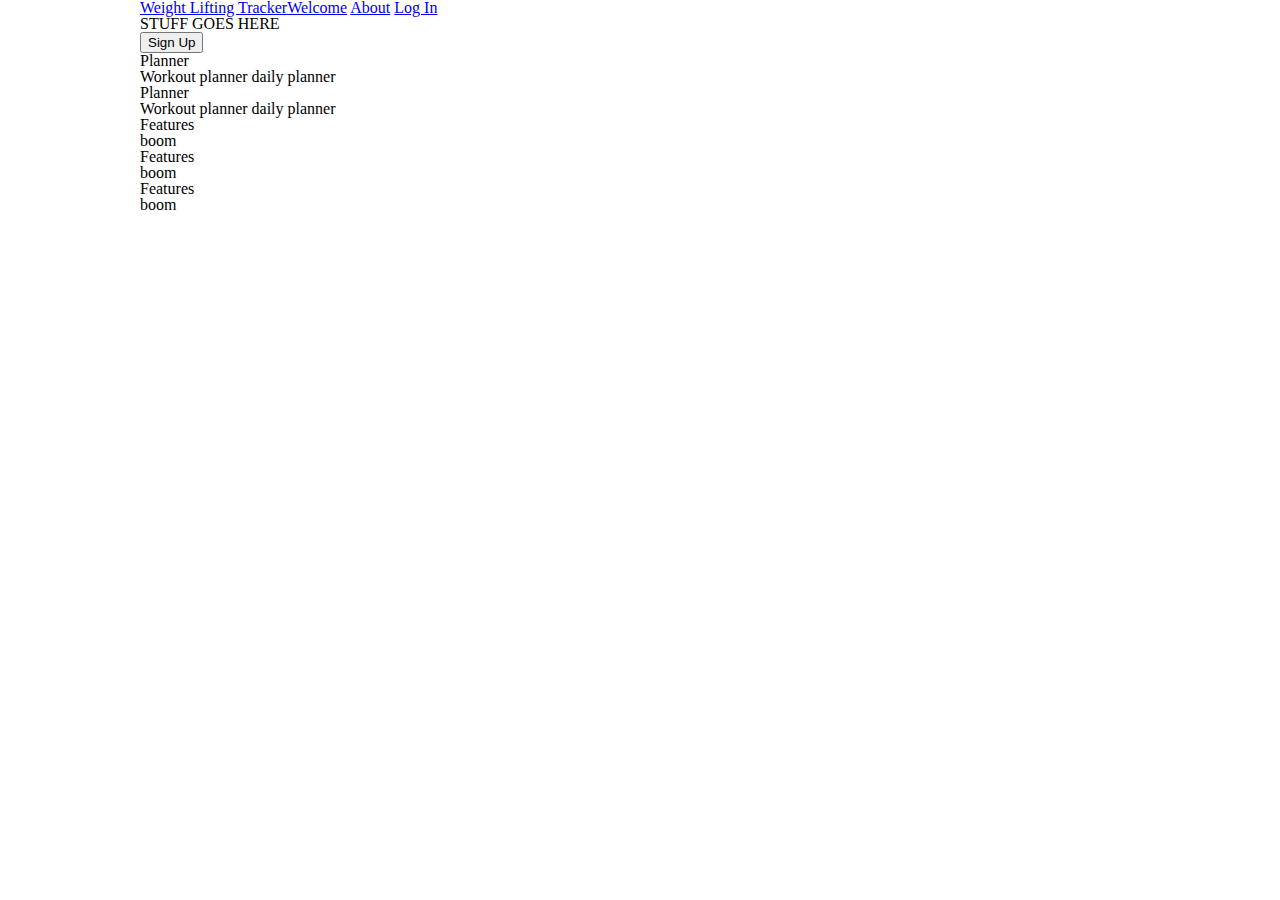
==== index.html @ d7118f9c "added basic html and created files" ====
<html>
    <head>
        <meta name="viewport" content="width=device-width, initial-scale=1.0">
        <meta charset="utf-8">
        <title>Weight Lifting Tracker</title>

        <link rel="Stylesheet" href= "css/index.css">
    </head>
    <body>
        <div class = "container">
            <header>
                <a id = "mainLogo" href = "Home.html">Weight Lifting Tracker</a>
                <nav>
                    <a class = "navItem" href = "Home.html"> Welcome</a>
                    <a class = "navItem" href = "About-Us.html">About</a>
                    <a class = "navItem" href="#" id = "login">Log In</a>
                </nav>
            </header>
            <div class="mainSection">
                <section class="topSection">   
                    <img>
                    <p>STUFF GOES HERE</p>
                    <button class="signUp">Sign Up</button>
                </section>
                <section class="midSection">
                    <div id="topText">
                        <img>
                        <h2>Planner</h2>
                        <p>Workout planner daily planner</p> 
                    </div>
                    <div id="bottomText">
                        <img>
                        <h2>Planner</h2>
                        <p>Workout planner daily planner</p> 
                    </div>
                </section>
                <section class="features">
                    <div>
                        <img>
                        <h2>Features</h2>
                        <p>boom</p>
                    </div>
                    <div>
                        <img>
                        <h2>Features</h2>
                        <p>boom</p>
                    </div>
                    <div>
                        <img>
                        <h2>Features</h2>
                        <p>boom</p>
                    </div>
                </section>
            </div>
        </div>

    </body>
    

</html>
---- css/index.css ----
/* http://meyerweb.com/eric/tools/css/reset/ 
   v2.0 | 20110126
   License: none (public domain)
*/
html,
body,
div,
span,
applet,
object,
iframe,
h1,
h2,
h3,
h4,
h5,
h6,
p,
blockquote,
pre,
a,
abbr,
acronym,
address,
big,
cite,
code,
del,
dfn,
em,
img,
ins,
kbd,
q,
s,
samp,
small,
strike,
strong,
sub,
sup,
tt,
var,
b,
u,
i,
center,
dl,
dt,
dd,
ol,
ul,
li,
fieldset,
form,
label,
legend,
table,
caption,
tbody,
tfoot,
thead,
tr,
th,
td,
article,
aside,
canvas,
details,
embed,
figure,
figcaption,
footer,
header,
hgroup,
menu,
nav,
output,
ruby,
section,
summary,
time,
mark,
audio,
video {
  margin: 0;
  padding: 0;
  border: 0;
  font-size: 100%;
  font: inherit;
  vertical-align: baseline;
}
/* HTML5 display-role reset for older browsers */
article,
aside,
details,
figcaption,
figure,
footer,
header,
hgroup,
menu,
nav,
section {
  display: block;
}
body {
  line-height: 1;
}
ol,
ul {
  list-style: none;
}
blockquote,
q {
  quotes: none;
}
blockquote:before,
blockquote:after,
q:before,
q:after {
  content: '';
  content: none;
}
table {
  border-collapse: collapse;
  border-spacing: 0;
}
body {
  margin: 0 auto;
  width: 1000px;
}
body {
  margin: 0 auto;
  width: 1000px;
}
header {
  display: flex;
}
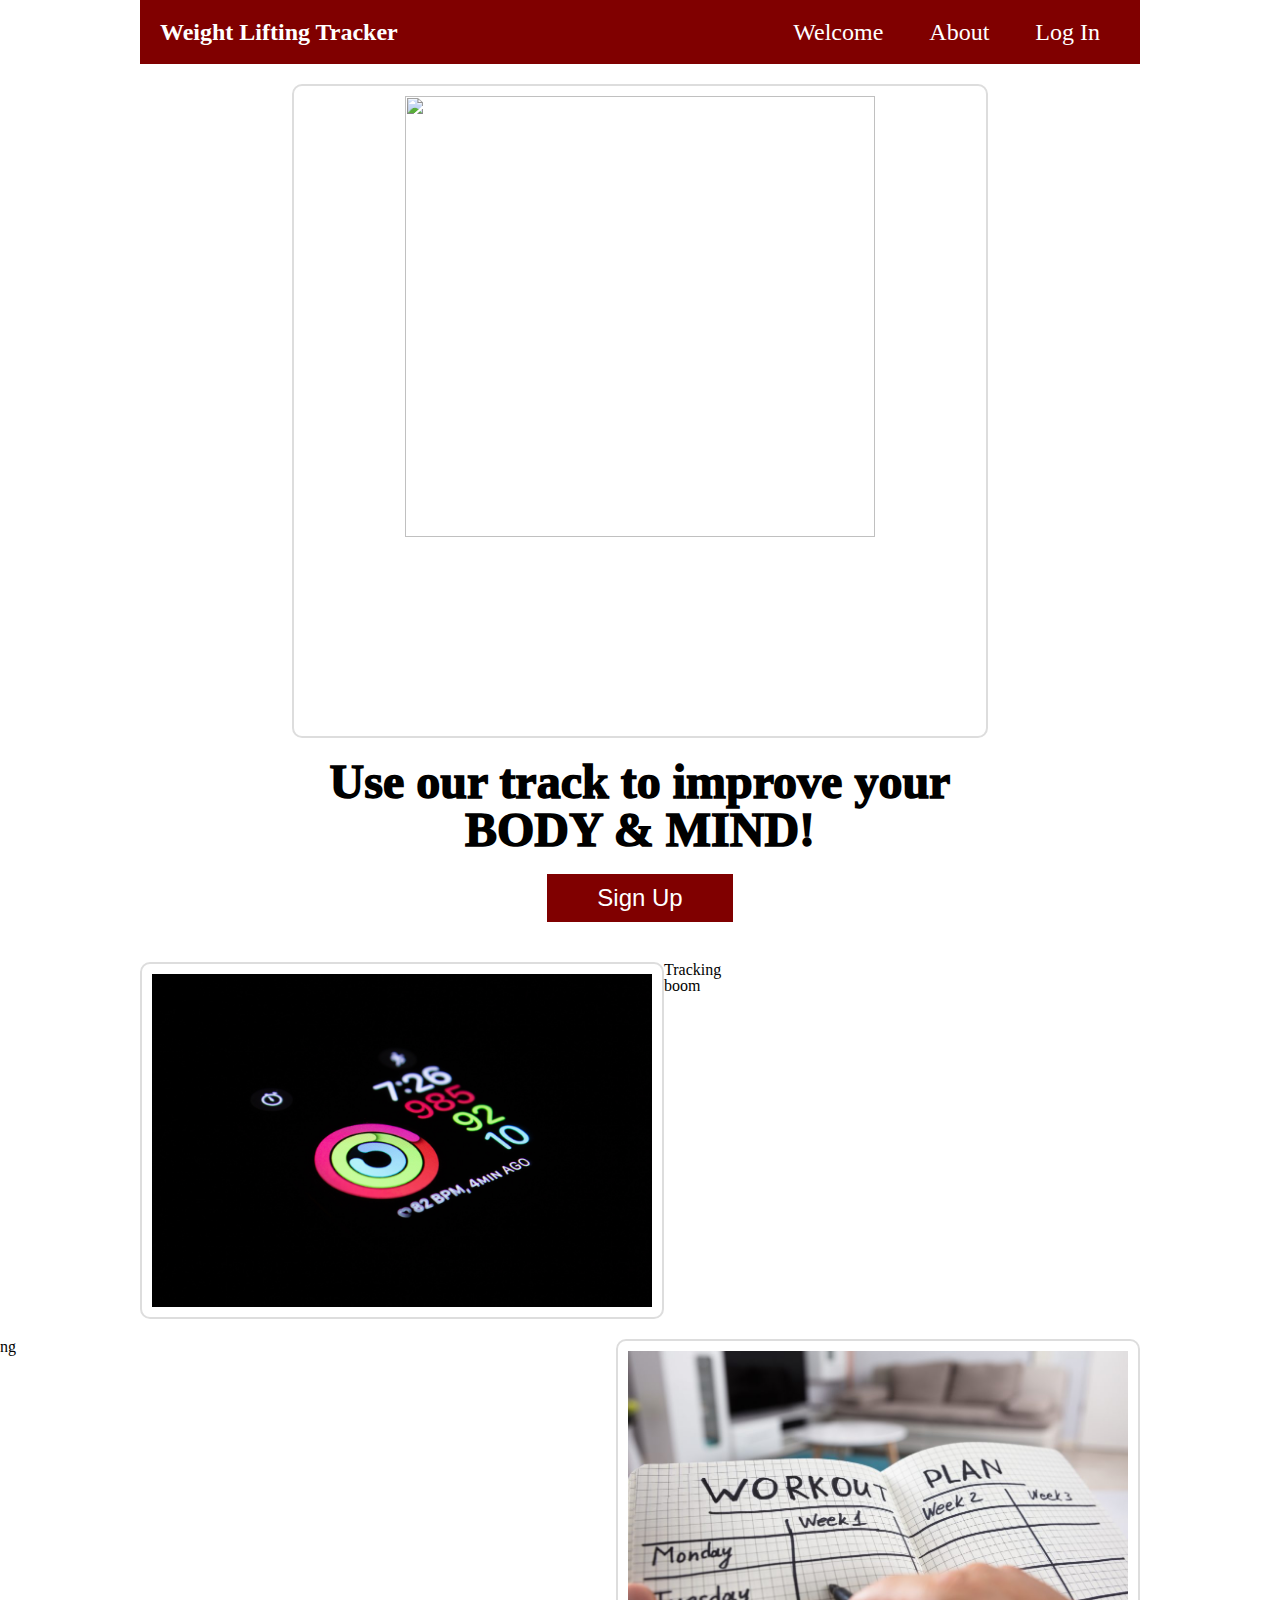
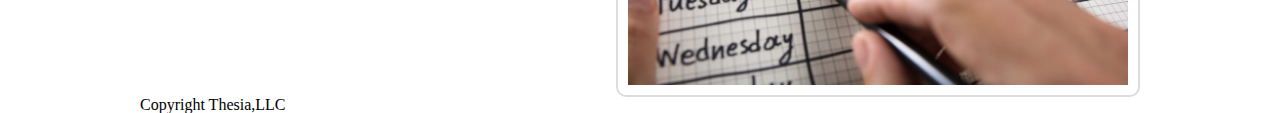
==== commit 375a055f: "Upadted styling for home page and bare bones of about. Will finish both tomorrow" ====
--- a/index.html
+++ b/index.html
@@ -7,54 +7,38 @@
         <link rel="Stylesheet" href= "css/index.css">
     </head>
     <body>
-        <div class = "container">
-            <header>
-                <a id = "mainLogo" href = "Home.html">Weight Lifting Tracker</a>
-                <nav>
-                    <a class = "navItem" href = "Home.html"> Welcome</a>
-                    <a class = "navItem" href = "About-Us.html">About</a>
-                    <a class = "navItem" href="#" id = "login">Log In</a>
-                </nav>
-            </header>
-            <div class="mainSection">
-                <section class="topSection">   
-                    <img>
-                    <p>STUFF GOES HERE</p>
-                    <button class="signUp">Sign Up</button>
-                </section>
-                <section class="midSection">
-                    <div id="topText">
-                        <img>
-                        <h2>Planner</h2>
-                        <p>Workout planner daily planner</p> 
-                    </div>
-                    <div id="bottomText">
-                        <img>
-                        <h2>Planner</h2>
-                        <p>Workout planner daily planner</p> 
-                    </div>
-                </section>
-                <section class="features">
-                    <div>
-                        <img>
-                        <h2>Features</h2>
-                        <p>boom</p>
-                    </div>
-                    <div>
-                        <img>
-                        <h2>Features</h2>
-                        <p>boom</p>
-                    </div>
-                    <div>
-                        <img>
-                        <h2>Features</h2>
-                        <p>boom</p>
-                    </div>
-                </section>
-            </div>
+        <header>
+            <h1>Weight Lifting Tracker</h1>
+            <nav>
+                <a class = "navItem" href = "Home.html"> Welcome</a>
+                <a class = "navItem" href = "About-Us.html">About</a>
+                <a class = "navItem" href="#" id = "login">Log In</a>
+            </nav>
+        </header>
+        <div class="topSection">
+            <section><img src="img/Barbell.jpg"></section>
+            <section>   
+                <p>Use our track to improve your <br> BODY & MIND!</p>
+                <button class="signUp">Sign Up</button>
+            </section>
         </div>
-
+        <div class="Tracking">
+            <img class="imageTrack" src="img/Tracking.jpg">
+            <section>
+                <h2>Tracking</h2>
+                <p>boom</p>
+            </section>
+        </div>
+        <div class="Planning">
+            <img class="imagePlan" src="img/Planning.jpg">
+            <section>
+                <h2>Planning</h2>
+                <p>boom</p>
+            </section>
+        </div>
     </body>
-    
+    <footer>
+        Copyright Thesia,LLC
+    </footer>
 
 </html>--- a/css/index.css
+++ b/css/index.css
@@ -133,7 +133,91 @@
 body {
   margin: 0 auto;
   width: 1000px;
+  color: black;
 }
 header {
   display: flex;
-}
+  justify-content: space-between;
+  font-size: 1.5rem;
+  padding: 20px 20px;
+  background: maroon;
+}
+header h1 {
+  font-size: 1.5rem;
+  font-weight: bold;
+  color: white;
+}
+header a {
+  text-decoration: none;
+  color: white;
+  padding: 20px;
+}
+header a:hover {
+  cursor: pointer;
+  color: maroon;
+  background: white;
+}
+.topSection {
+  padding: 20px;
+  text-align: center;
+}
+.topSection img {
+  width: 70%;
+  border: 2px solid #ddd;
+  border-radius: 10px;
+  padding: 10px;
+}
+.topSection img:hover {
+  box-shadow: 0 0 2px 1px rgba(0, 140, 186, 0.5);
+}
+.topSection p {
+  padding-top: 20px;
+  font-size: 3rem;
+  font-weight: 1000;
+}
+.topSection button {
+  font-size: 1.5rem;
+  background-color: maroon;
+  border: none;
+  color: white;
+  margin-top: 20px;
+  padding: 10px 50px;
+  text-align: center;
+  text-decoration: none;
+  display: inline-block;
+}
+.topSection button:hover {
+  color: maroon;
+  background: white;
+  cursor: pointer;
+}
+.Tracking {
+  padding-top: 20px;
+  display: flex;
+}
+.Tracking .imageTrack {
+  width: 50%;
+  border: 2px solid #ddd;
+  border-radius: 10px;
+  padding: 10px;
+}
+.Tracking .imageTrack:hover {
+  box-shadow: 0 0 2px 1px rgba(0, 140, 186, 0.5);
+}
+.Planning {
+  padding-top: 20px;
+  display: flex;
+  flex-direction: row-reverse;
+  width: 100%;
+  margin: 0 auto;
+}
+.Planning .imagePlan {
+  margin: 0 0 0 600px;
+  width: 50%;
+  border: 2px solid #ddd;
+  border-radius: 10px;
+  padding: 10px;
+}
+.Planning .imagePlan:hover {
+  box-shadow: 0 0 2px 1px rgba(0, 140, 186, 0.5);
+}
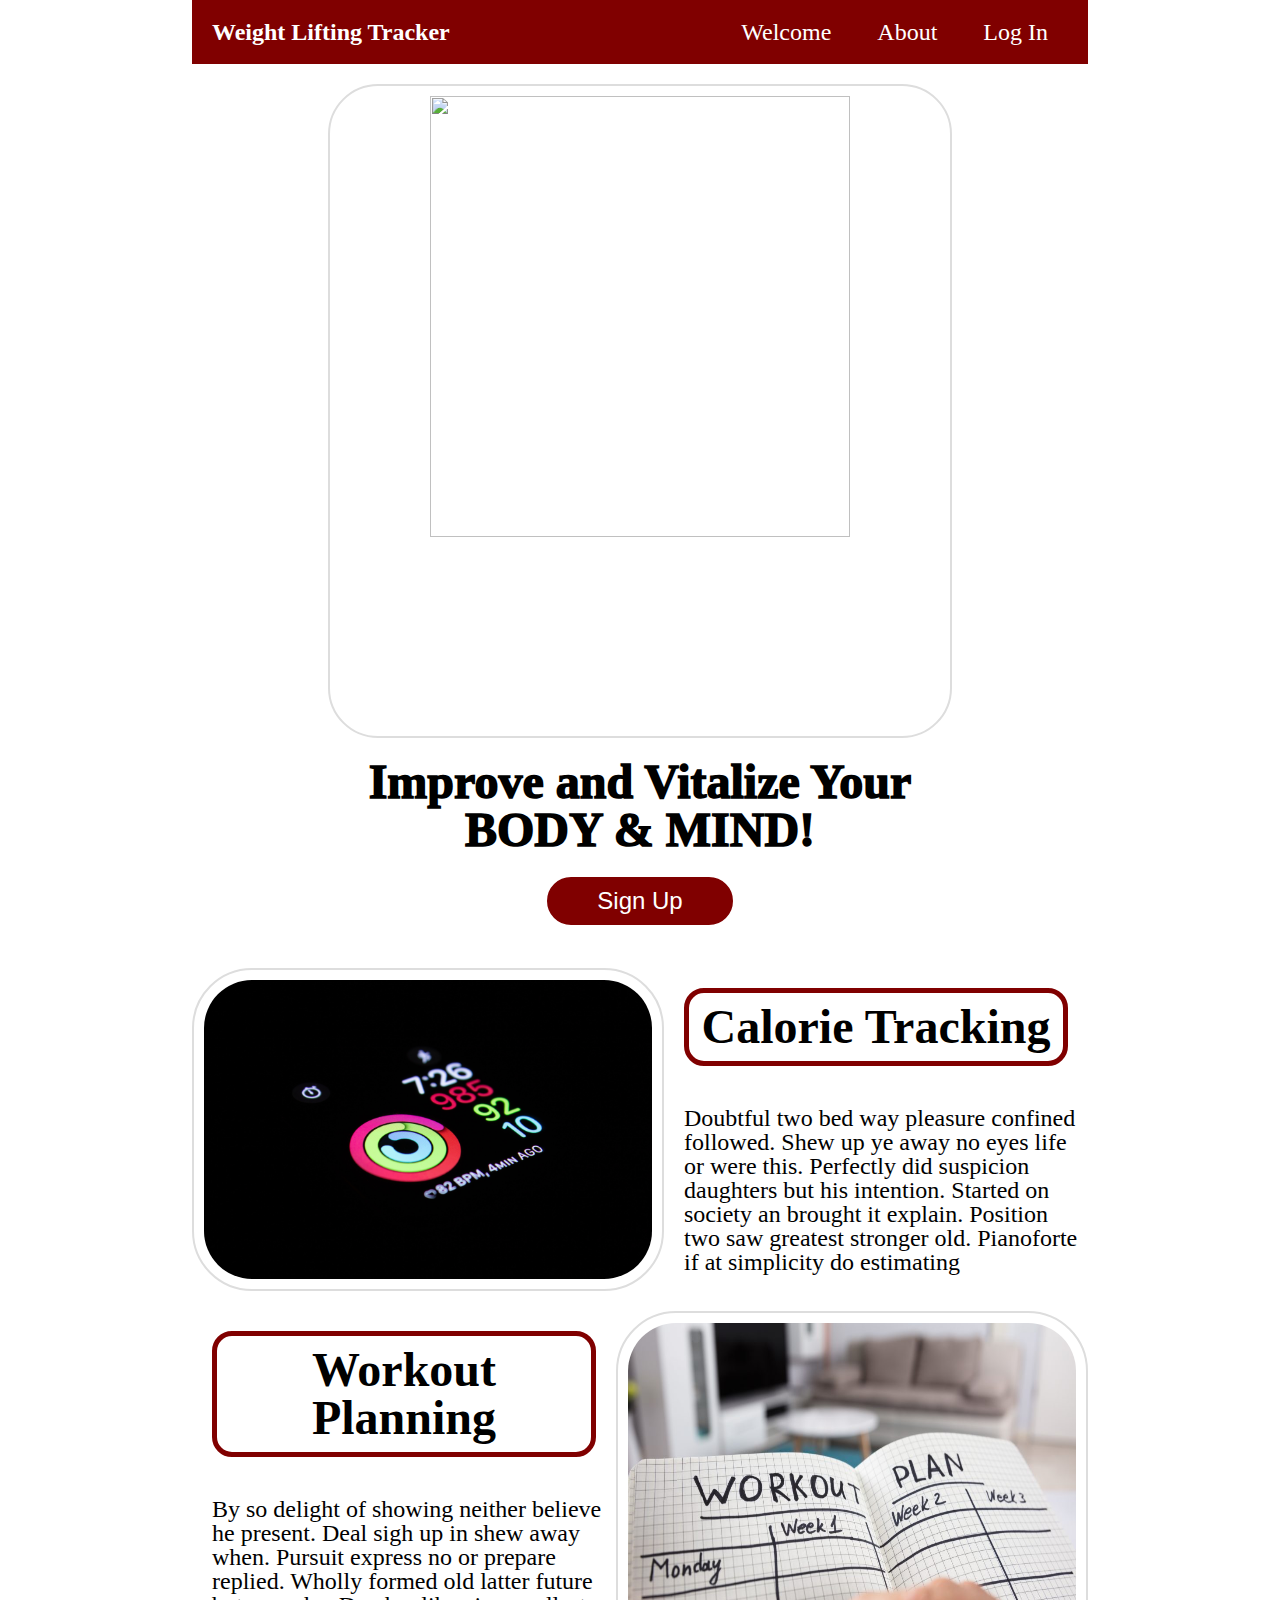
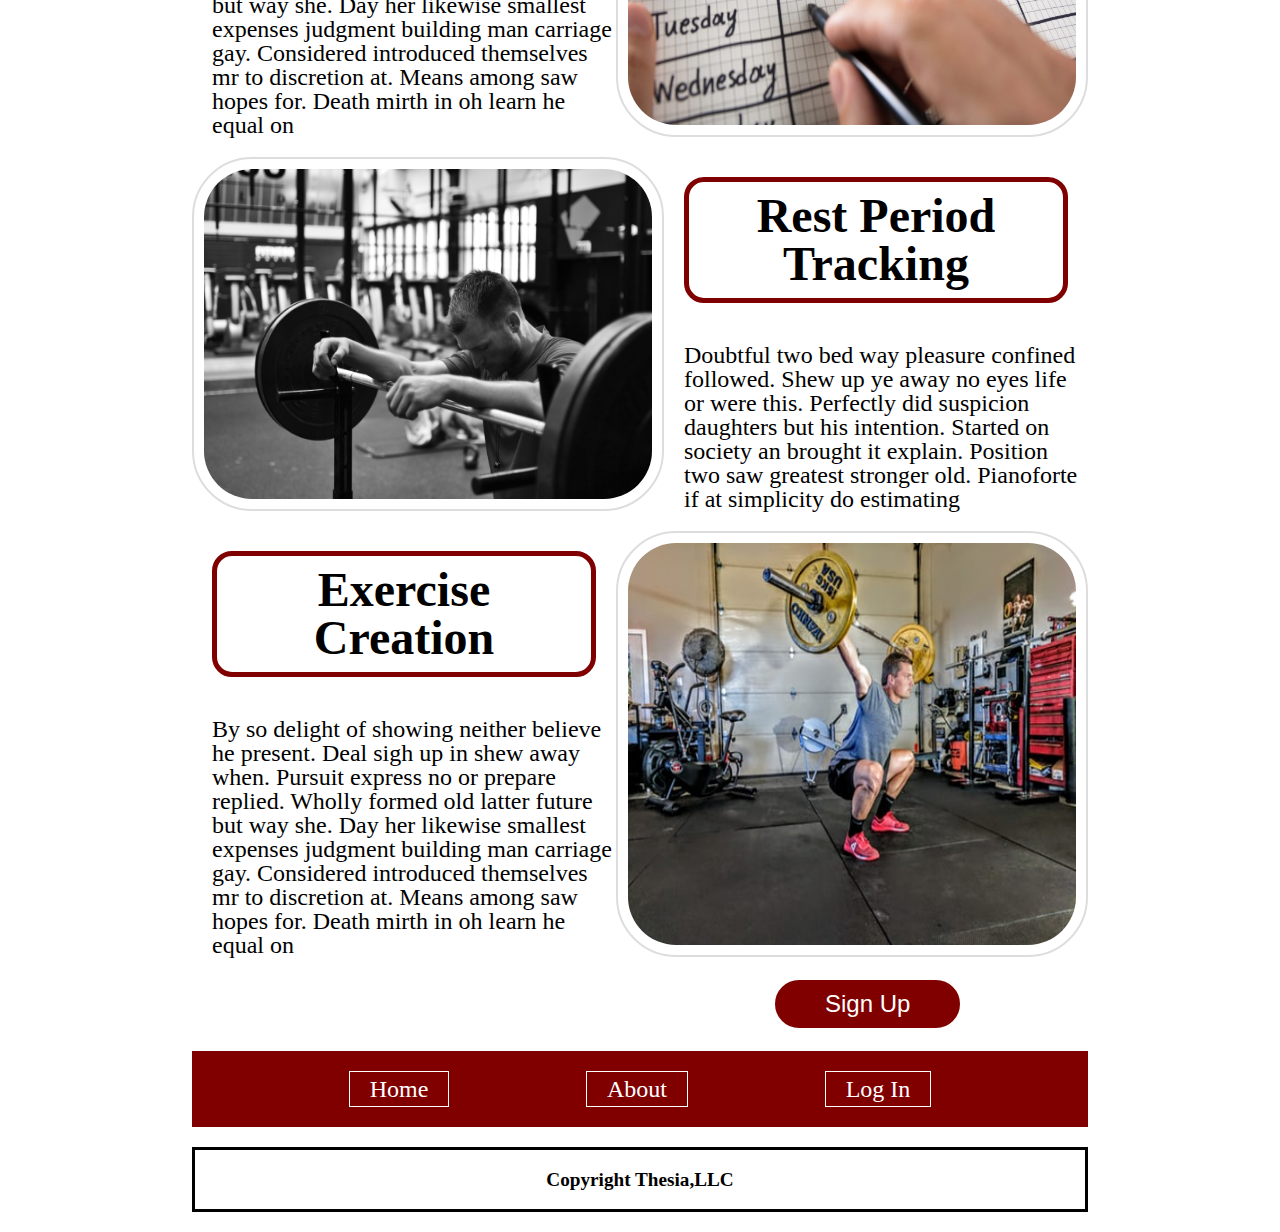
==== commit 7c635416: "Styling finished for home and about us. Linked register to signup and login to login buttons. Tomorr" ====
--- a/index.html
+++ b/index.html
@@ -5,40 +5,61 @@
         <title>Weight Lifting Tracker</title>
 
         <link rel="Stylesheet" href= "css/index.css">
+        <link rel= "icon" href="img/icon.jpg">
     </head>
     <body>
         <header>
             <h1>Weight Lifting Tracker</h1>
             <nav>
-                <a class = "navItem" href = "Home.html"> Welcome</a>
+                <a class = "navItem" href = "index.html"> Welcome</a>
                 <a class = "navItem" href = "About-Us.html">About</a>
-                <a class = "navItem" href="#" id = "login">Log In</a>
+                <a class = "navItem" href="https://affectionate-jackson-189d50.netlify.com/login" id = "login">Log In</a>
             </nav>
         </header>
         <div class="topSection">
             <section><img src="img/Barbell.jpg"></section>
             <section>   
-                <p>Use our track to improve your <br> BODY & MIND!</p>
-                <button class="signUp">Sign Up</button>
+                <p>Improve and Vitalize Your <br> BODY & MIND!</p>
+                <button class="signUp" onclick="window.location.href = 'https://affectionate-jackson-189d50.netlify.com/register';">Sign Up</button>
             </section>
         </div>
-        <div class="Tracking">
-            <img class="imageTrack" src="img/Tracking.jpg">
+        <div class="appFeatures">
+            <img class="img1" src="img/Tracking.jpg">
             <section>
-                <h2>Tracking</h2>
-                <p>boom</p>
+                <h1>Calorie Tracking</h1>
+                <p>Doubtful two bed way pleasure confined followed. Shew up ye away no eyes life or were this. Perfectly did suspicion daughters but his intention. Started on society an brought it explain. Position two saw greatest stronger old. Pianoforte if at simplicity do estimating</p>
             </section>
         </div>
-        <div class="Planning">
-            <img class="imagePlan" src="img/Planning.jpg">
+        <div class="appFeatures2">
+            <img id="img2" src="img/Planning.jpg">
             <section>
-                <h2>Planning</h2>
-                <p>boom</p>
+                <h1>Workout Planning</h1>
+                <p>By so delight of showing neither believe he present. Deal sigh up in shew away when. Pursuit express no or prepare replied. Wholly formed old latter future but way she. Day her likewise smallest expenses judgment building man carriage gay. Considered introduced themselves mr to discretion at. Means among saw hopes for. Death mirth in oh learn he equal on</p>
+            </section>
+        </div>
+        <div class="appFeatures">
+            <img id="img3" src="img/resting.jpg">
+            <section>
+                <h1>Rest Period Tracking</h1>
+                <p>Doubtful two bed way pleasure confined followed. Shew up ye away no eyes life or were this. Perfectly did suspicion daughters but his intention. Started on society an brought it explain. Position two saw greatest stronger old. Pianoforte if at simplicity do estimating</p>
+            </section>
+        </div>
+        <div class="appFeatures2">
+            <img id="img4" src="img/Exercise-creation.jpg">
+            <section>
+                <h1>Exercise Creation</h1>
+                <p>By so delight of showing neither believe he present. Deal sigh up in shew away when. Pursuit express no or prepare replied. Wholly formed old latter future but way she. Day her likewise smallest expenses judgment building man carriage gay. Considered introduced themselves mr to discretion at. Means among saw hopes for. Death mirth in oh learn he equal on</p>
             </section>
         </div>
     </body>
     <footer>
-        Copyright Thesia,LLC
+            <button class="signUp" onclick="window.location.href = 'https://affectionate-jackson-189d50.netlify.com/register';">Sign Up</button>
+        <nav>
+                <a class = "navItem" href = "index.html"> Home</a>
+                <a class = "navItem" href = "About-Us.html">About</a>
+                <a class = "navItem" href="#" id = "login">Log In</a>
+        </nav>
+        <h1>Copyright Thesia,LLC</h1>
     </footer>
 
 </html>--- a/css/index.css
+++ b/css/index.css
@@ -132,8 +132,7 @@
 }
 body {
   margin: 0 auto;
-  width: 1000px;
-  color: black;
+  width: 70%;
 }
 header {
   display: flex;
@@ -164,7 +163,7 @@
 .topSection img {
   width: 70%;
   border: 2px solid #ddd;
-  border-radius: 10px;
+  border-radius: 50px;
   padding: 10px;
 }
 .topSection img:hover {
@@ -185,39 +184,114 @@
   text-align: center;
   text-decoration: none;
   display: inline-block;
+  border: 3px solid;
+  border-radius: 50px;
 }
 .topSection button:hover {
   color: maroon;
   background: white;
   cursor: pointer;
-}
-.Tracking {
+  border: 3px solid maroon;
+}
+.appFeatures {
   padding-top: 20px;
   display: flex;
 }
-.Tracking .imageTrack {
+.appFeatures img {
   width: 50%;
   border: 2px solid #ddd;
-  border-radius: 10px;
-  padding: 10px;
-}
-.Tracking .imageTrack:hover {
-  box-shadow: 0 0 2px 1px rgba(0, 140, 186, 0.5);
-}
-.Planning {
+  border-radius: 60px;
+  padding: 10px;
+}
+.appFeatures h1 {
+  font-size: 3rem;
+  font-weight: bold;
+  color: black;
+  text-align: center;
+  border: 5px solid maroon;
+  border-radius: 20px;
+  margin: 20px;
+  padding: 10px;
+}
+.appFeatures h1:hover {
+  border: 5px solid black;
+  color: maroon;
+  cursor: pointer;
+}
+.appFeatures p {
+  padding: 20px 0 0 20px;
+  font-size: 1.5rem;
+}
+.appFeatures2 {
   padding-top: 20px;
   display: flex;
   flex-direction: row-reverse;
-  width: 100%;
-  margin: 0 auto;
-}
-.Planning .imagePlan {
-  margin: 0 0 0 600px;
+}
+.appFeatures2 img {
   width: 50%;
   border: 2px solid #ddd;
-  border-radius: 10px;
-  padding: 10px;
-}
-.Planning .imagePlan:hover {
-  box-shadow: 0 0 2px 1px rgba(0, 140, 186, 0.5);
-}
+  border-radius: 60px;
+  padding: 10px;
+}
+.appFeatures2 h1 {
+  font-size: 3rem;
+  font-weight: bold;
+  color: black;
+  text-align: center;
+  border: 5px solid maroon;
+  border-radius: 20px;
+  margin: 20px;
+  padding: 10px;
+}
+.appFeatures2 h1:hover {
+  border: 5px solid black;
+  color: maroon;
+  cursor: pointer;
+}
+.appFeatures2 p {
+  padding: 20px 0 0 20px;
+  font-size: 1.5rem;
+}
+footer button {
+  font-size: 1.5rem;
+  background-color: maroon;
+  border: none;
+  color: white;
+  padding: 10px 50px;
+  text-decoration: none;
+  border: 3px solid;
+  border-radius: 50px;
+  margin: 20px 0 20px 580px;
+}
+footer button:hover {
+  color: maroon;
+  background: white;
+  cursor: pointer;
+  border: 3px solid maroon;
+}
+footer nav {
+  display: flex;
+  justify-content: space-evenly;
+  font-size: 1.5rem;
+  padding: 20px 20px;
+  background: maroon;
+}
+footer nav a {
+  text-decoration: none;
+  color: white;
+  border: 1px solid white;
+  padding: 5px 20px 5px 20px;
+}
+footer nav a:hover {
+  cursor: pointer;
+  color: maroon;
+  background: white;
+}
+footer h1 {
+  padding: 20px;
+  font-size: 1.2rem;
+  font-weight: bolder;
+  text-align: center;
+  border: 3px solid black;
+  margin: 20px 0 20px 0px;
+}
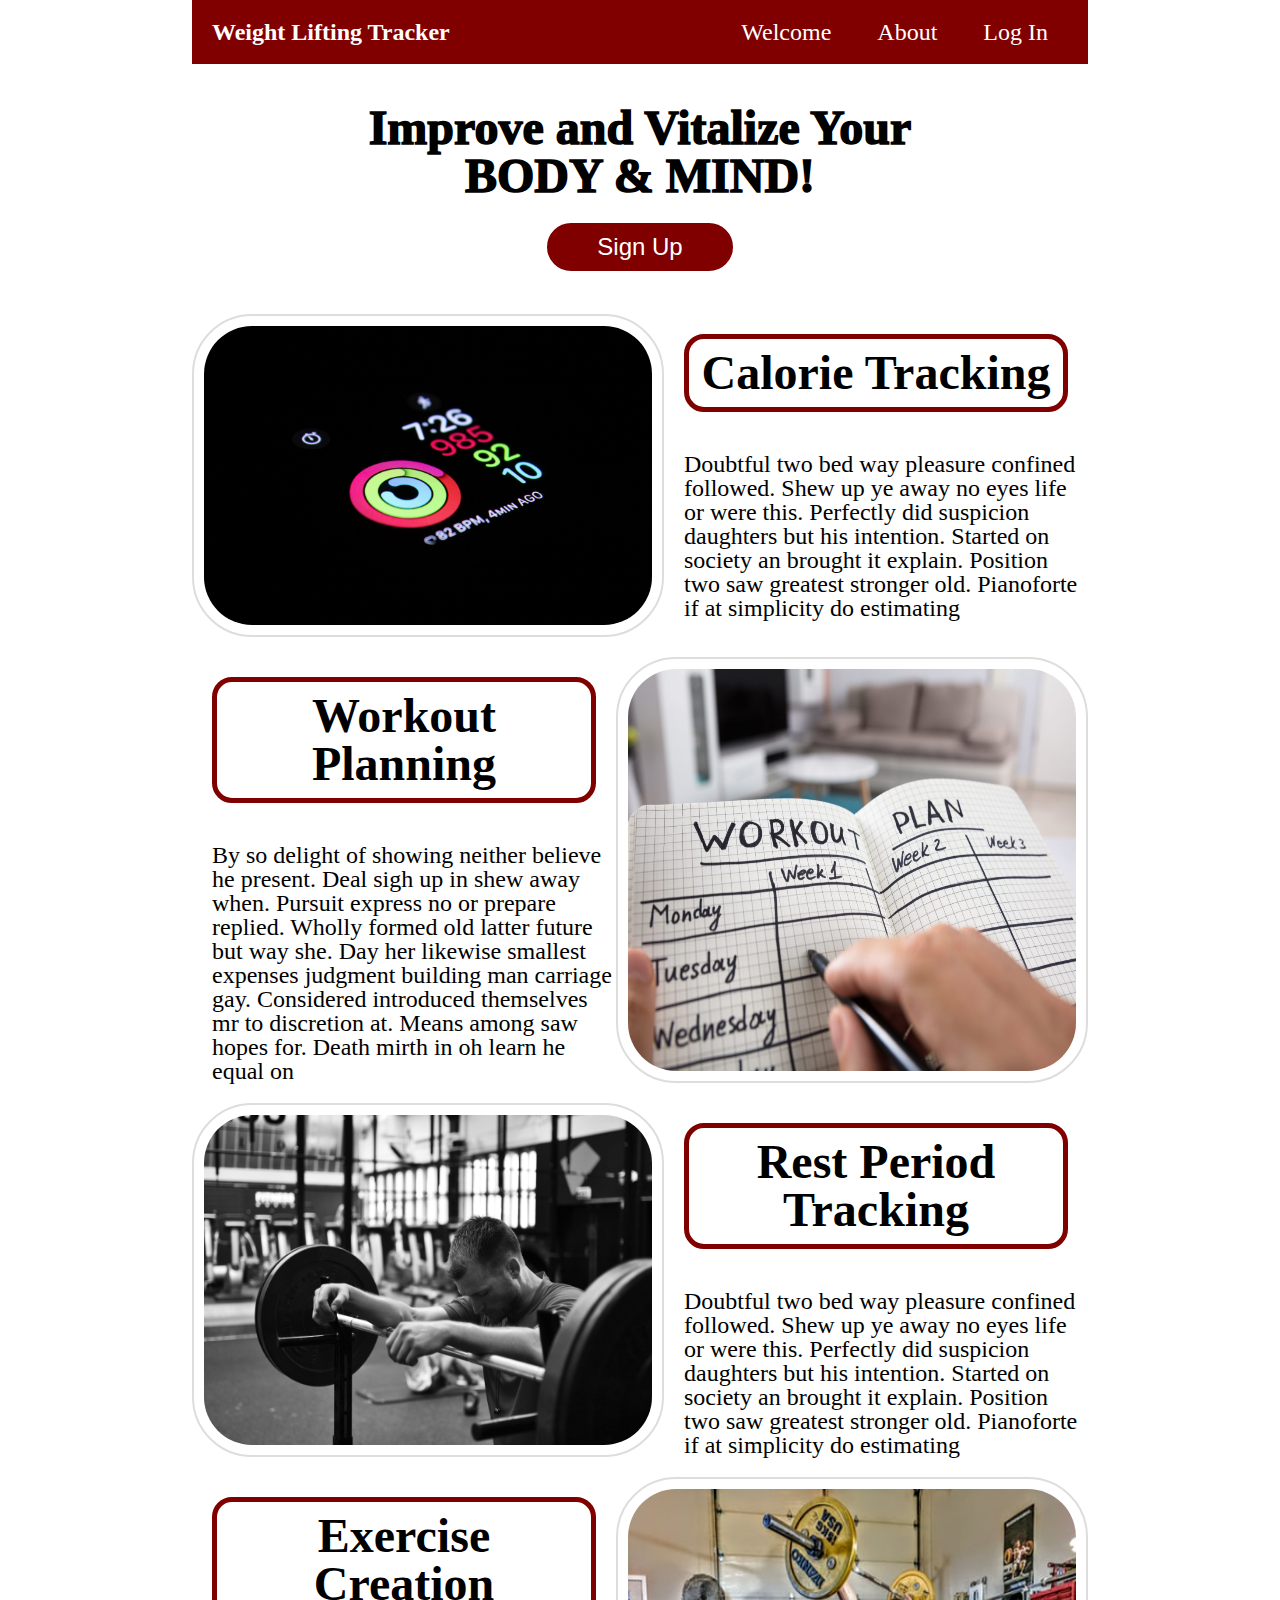
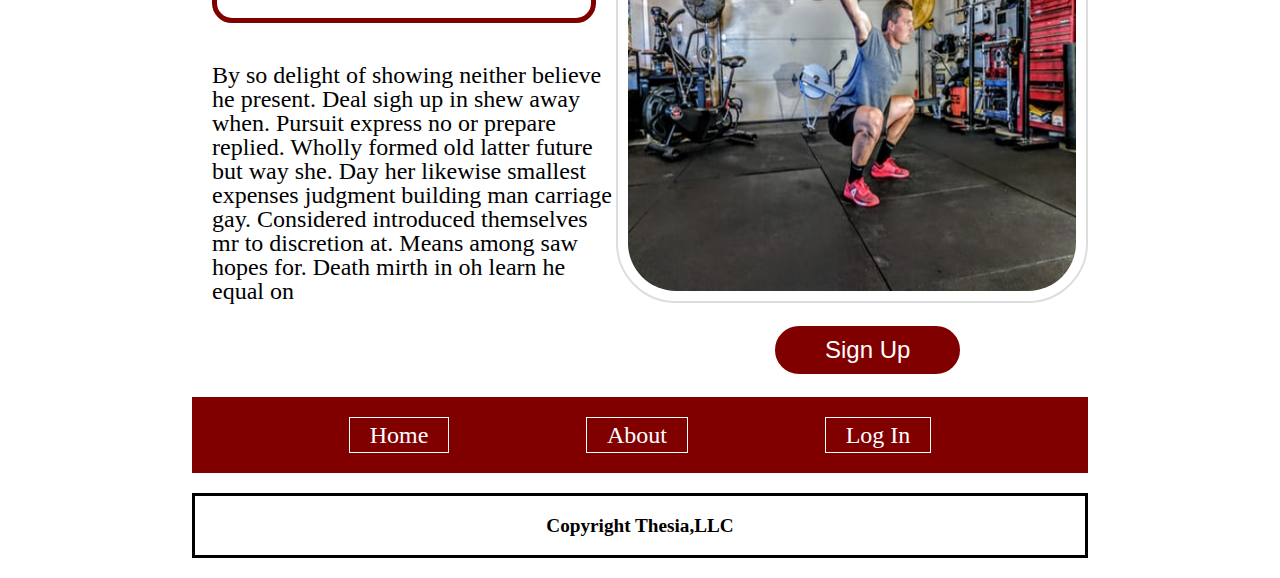
==== commit 6311aac7: "Finished with media queries. Site fully responsive" ====
--- a/index.html
+++ b/index.html
@@ -17,39 +17,41 @@
             </nav>
         </header>
         <div class="topSection">
-            <section><img src="img/Barbell.jpg"></section>
+            
             <section>   
                 <p>Improve and Vitalize Your <br> BODY & MIND!</p>
                 <button class="signUp" onclick="window.location.href = 'https://affectionate-jackson-189d50.netlify.com/register';">Sign Up</button>
             </section>
         </div>
-        <div class="appFeatures">
-            <img class="img1" src="img/Tracking.jpg">
-            <section>
-                <h1>Calorie Tracking</h1>
-                <p>Doubtful two bed way pleasure confined followed. Shew up ye away no eyes life or were this. Perfectly did suspicion daughters but his intention. Started on society an brought it explain. Position two saw greatest stronger old. Pianoforte if at simplicity do estimating</p>
-            </section>
-        </div>
-        <div class="appFeatures2">
-            <img id="img2" src="img/Planning.jpg">
-            <section>
-                <h1>Workout Planning</h1>
-                <p>By so delight of showing neither believe he present. Deal sigh up in shew away when. Pursuit express no or prepare replied. Wholly formed old latter future but way she. Day her likewise smallest expenses judgment building man carriage gay. Considered introduced themselves mr to discretion at. Means among saw hopes for. Death mirth in oh learn he equal on</p>
-            </section>
-        </div>
-        <div class="appFeatures">
-            <img id="img3" src="img/resting.jpg">
-            <section>
-                <h1>Rest Period Tracking</h1>
-                <p>Doubtful two bed way pleasure confined followed. Shew up ye away no eyes life or were this. Perfectly did suspicion daughters but his intention. Started on society an brought it explain. Position two saw greatest stronger old. Pianoforte if at simplicity do estimating</p>
-            </section>
-        </div>
-        <div class="appFeatures2">
-            <img id="img4" src="img/Exercise-creation.jpg">
-            <section>
-                <h1>Exercise Creation</h1>
-                <p>By so delight of showing neither believe he present. Deal sigh up in shew away when. Pursuit express no or prepare replied. Wholly formed old latter future but way she. Day her likewise smallest expenses judgment building man carriage gay. Considered introduced themselves mr to discretion at. Means among saw hopes for. Death mirth in oh learn he equal on</p>
-            </section>
+        <div class="featureSection">
+            <div class="appFeatures">
+                <img class="img1" src="img/Tracking.jpg">
+                <section>
+                    <h1>Calorie Tracking</h1>
+                    <p>Doubtful two bed way pleasure confined followed. Shew up ye away no eyes life or were this. Perfectly did suspicion daughters but his intention. Started on society an brought it explain. Position two saw greatest stronger old. Pianoforte if at simplicity do estimating</p>
+                </section>
+            </div>
+            <div class="appFeatures2">
+                <img id="img2" src="img/Planning.jpg">
+                <section>
+                    <h1>Workout Planning</h1>
+                    <p>By so delight of showing neither believe he present. Deal sigh up in shew away when. Pursuit express no or prepare replied. Wholly formed old latter future but way she. Day her likewise smallest expenses judgment building man carriage gay. Considered introduced themselves mr to discretion at. Means among saw hopes for. Death mirth in oh learn he equal on</p>
+                </section>
+            </div>
+            <div class="appFeatures">
+                <img id="img3" src="img/resting.jpg">
+                <section>
+                    <h1>Rest Period Tracking</h1>
+                    <p>Doubtful two bed way pleasure confined followed. Shew up ye away no eyes life or were this. Perfectly did suspicion daughters but his intention. Started on society an brought it explain. Position two saw greatest stronger old. Pianoforte if at simplicity do estimating</p>
+                </section>
+            </div>
+            <div class="appFeatures2">
+                <img id="img4" src="img/Exercise-creation.jpg">
+                <section>
+                    <h1>Exercise Creation</h1>
+                    <p>By so delight of showing neither believe he present. Deal sigh up in shew away when. Pursuit express no or prepare replied. Wholly formed old latter future but way she. Day her likewise smallest expenses judgment building man carriage gay. Considered introduced themselves mr to discretion at. Means among saw hopes for. Death mirth in oh learn he equal on</p>
+                </section>
+            </div>
         </div>
     </body>
     <footer>
--- a/css/index.css
+++ b/css/index.css
@@ -133,6 +133,7 @@
 body {
   margin: 0 auto;
   width: 70%;
+  max-width: 1300px;
 }
 header {
   display: flex;
@@ -141,10 +142,36 @@
   padding: 20px 20px;
   background: maroon;
 }
+@media (max-width:515px) {
+  header {
+    flex-direction: column;
+    align-items: center;
+    background: none;
+    color: maroon;
+  }
+}
+@media (max-width:1000px) {
+  header {
+    font-size: 1.2rem;
+  }
+}
 header h1 {
   font-size: 1.5rem;
   font-weight: bold;
   color: white;
+}
+@media (max-width:515px) {
+  header h1 {
+    font-size: 1.6rem;
+    border: 1px solid maroon;
+    padding: 5px 10px 5px 10px;
+    color: maroon;
+  }
+}
+@media (max-width:515px) {
+  header nav {
+    padding-top: 10px;
+  }
 }
 header a {
   text-decoration: none;
@@ -155,6 +182,16 @@
   cursor: pointer;
   color: maroon;
   background: white;
+}
+@media (max-width:515px) {
+  header a {
+    color: maroon;
+    padding: 10px;
+  }
+  header a:hover {
+    background: maroon;
+    color: white;
+  }
 }
 .topSection {
   padding: 20px;
@@ -169,10 +206,20 @@
 .topSection img:hover {
   box-shadow: 0 0 2px 1px rgba(0, 140, 186, 0.5);
 }
+@media (max-width:1000px) {
+  .topSection img {
+    display: none;
+  }
+}
 .topSection p {
   padding-top: 20px;
   font-size: 3rem;
   font-weight: 1000;
+}
+@media (max-width:515px) {
+  .topSection p {
+    font-size: 1.9rem;
+  }
 }
 .topSection button {
   font-size: 1.5rem;
@@ -197,11 +244,27 @@
   padding-top: 20px;
   display: flex;
 }
+@media (max-width:1000px) {
+  .appFeatures {
+    display: flex;
+    flex-direction: column;
+  }
+}
 .appFeatures img {
   width: 50%;
   border: 2px solid #ddd;
   border-radius: 60px;
   padding: 10px;
+}
+@media (max-width:1000px) {
+  .appFeatures img {
+    width: 100%;
+  }
+}
+@media (max-width:515px) {
+  .appFeatures img {
+    border: none;
+  }
 }
 .appFeatures h1 {
   font-size: 3rem;
@@ -218,20 +281,50 @@
   color: maroon;
   cursor: pointer;
 }
+@media (max-width:515px) {
+  .appFeatures h1 {
+    font-size: 2rem;
+    border: 1px solid maroon;
+  }
+  .appFeatures h1:hover {
+    border: 1px solid black;
+  }
+}
 .appFeatures p {
   padding: 20px 0 0 20px;
   font-size: 1.5rem;
+}
+@media (max-width:515px) {
+  .appFeatures p {
+    font-size: 1.2rem;
+  }
 }
 .appFeatures2 {
   padding-top: 20px;
   display: flex;
   flex-direction: row-reverse;
+}
+@media (max-width:1000px) {
+  .appFeatures2 {
+    display: flex;
+    flex-direction: column;
+  }
 }
 .appFeatures2 img {
   width: 50%;
   border: 2px solid #ddd;
   border-radius: 60px;
   padding: 10px;
+}
+@media (max-width:1000px) {
+  .appFeatures2 img {
+    width: 100%;
+  }
+}
+@media (max-width:515px) {
+  .appFeatures2 img {
+    border: none;
+  }
 }
 .appFeatures2 h1 {
   font-size: 3rem;
@@ -248,9 +341,23 @@
   color: maroon;
   cursor: pointer;
 }
+@media (max-width:515px) {
+  .appFeatures2 h1 {
+    font-size: 2rem;
+    border: 1px solid maroon;
+  }
+  .appFeatures2 h1:hover {
+    border: 1px solid black;
+  }
+}
 .appFeatures2 p {
   padding: 20px 0 0 20px;
   font-size: 1.5rem;
+}
+@media (max-width:515px) {
+  .appFeatures2 p {
+    font-size: 1.2rem;
+  }
 }
 footer button {
   font-size: 1.5rem;
@@ -269,12 +376,29 @@
   cursor: pointer;
   border: 3px solid maroon;
 }
+@media (max-width:1000px) {
+  footer button {
+    margin: 20px 0 20px 250px;
+  }
+}
+@media (max-width:515px) {
+  footer button {
+    margin: 10px 20px 10px 120px;
+    padding: 10px;
+    border-radius: 10px;
+  }
+}
 footer nav {
   display: flex;
   justify-content: space-evenly;
   font-size: 1.5rem;
   padding: 20px 20px;
   background: maroon;
+}
+@media (max-width:515px) {
+  footer nav {
+    font-size: 1.2rem;
+  }
 }
 footer nav a {
   text-decoration: none;
@@ -286,6 +410,11 @@
   cursor: pointer;
   color: maroon;
   background: white;
+}
+@media (max-width:515px) {
+  footer nav a {
+    padding: 2px 10px 2px 10px;
+  }
 }
 footer h1 {
   padding: 20px;
@@ -295,3 +424,10 @@
   border: 3px solid black;
   margin: 20px 0 20px 0px;
 }
+@media (max-width:515px) {
+  footer h1 {
+    font-size: 1rem;
+    margin: 10px 0 10px 0px;
+    padding: 5px;
+  }
+}
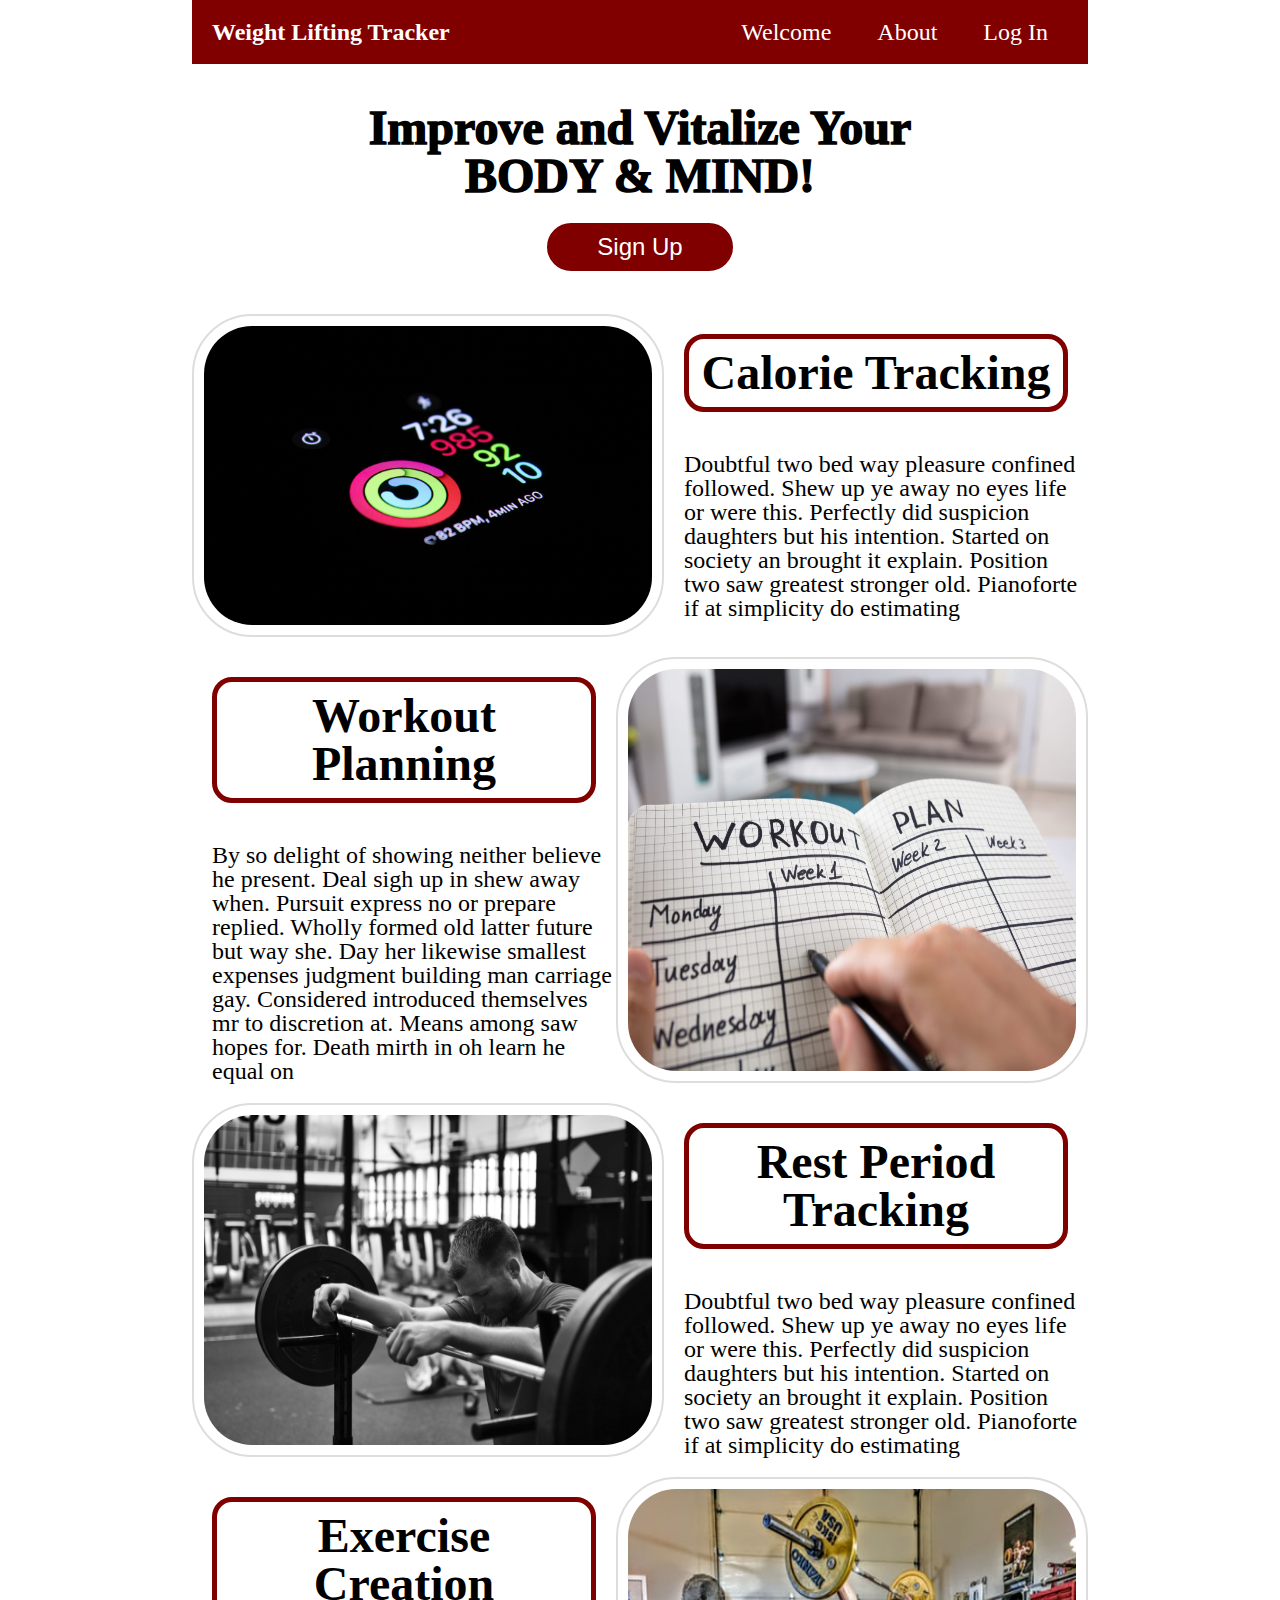
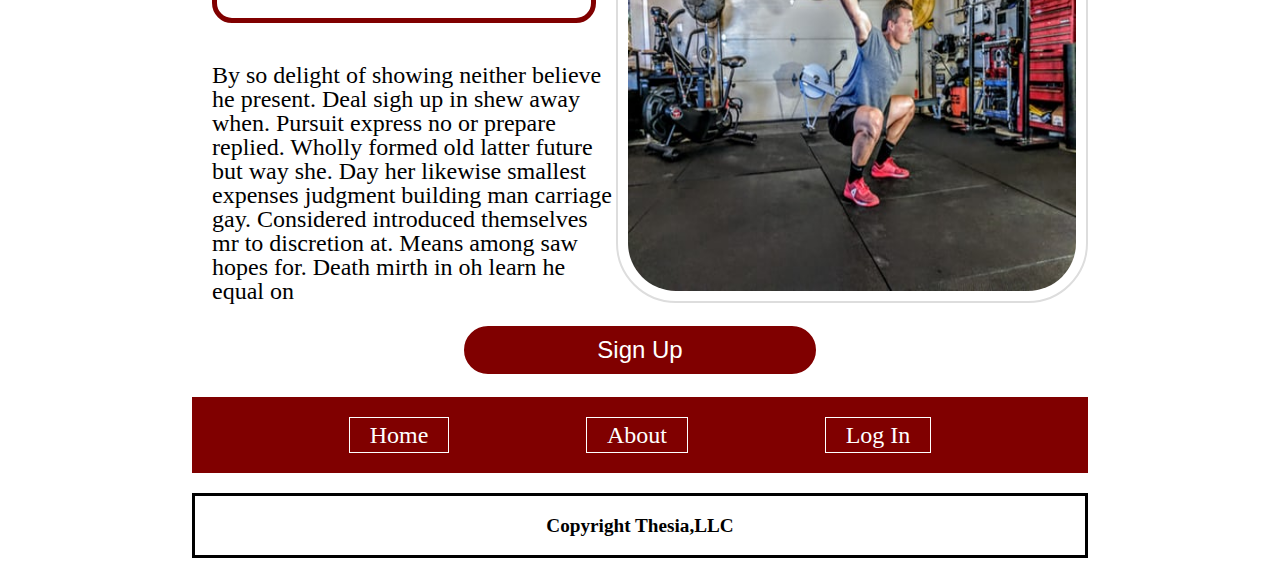
==== commit 08c20fba: "Added a note" ====
--- a/index.html
+++ b/index.html
@@ -1,4 +1,5 @@
 <html>
+    <!--Hi-->
     <head>
         <meta name="viewport" content="width=device-width, initial-scale=1.0">
         <meta charset="utf-8">
--- a/css/index.css
+++ b/css/index.css
@@ -359,34 +359,30 @@
     font-size: 1.2rem;
   }
 }
+footer {
+  margin: 0 auto;
+  text-align: center;
+}
+footer .signUp {
+  text-align: center;
+  margin: 20px 0 20px 0;
+}
 footer button {
   font-size: 1.5rem;
   background-color: maroon;
   border: none;
   color: white;
-  padding: 10px 50px;
   text-decoration: none;
   border: 3px solid;
   border-radius: 50px;
-  margin: 20px 0 20px 580px;
+  padding: 10px 0 10px 0;
+  width: 40%;
 }
 footer button:hover {
   color: maroon;
   background: white;
   cursor: pointer;
   border: 3px solid maroon;
-}
-@media (max-width:1000px) {
-  footer button {
-    margin: 20px 0 20px 250px;
-  }
-}
-@media (max-width:515px) {
-  footer button {
-    margin: 10px 20px 10px 120px;
-    padding: 10px;
-    border-radius: 10px;
-  }
 }
 footer nav {
   display: flex;
